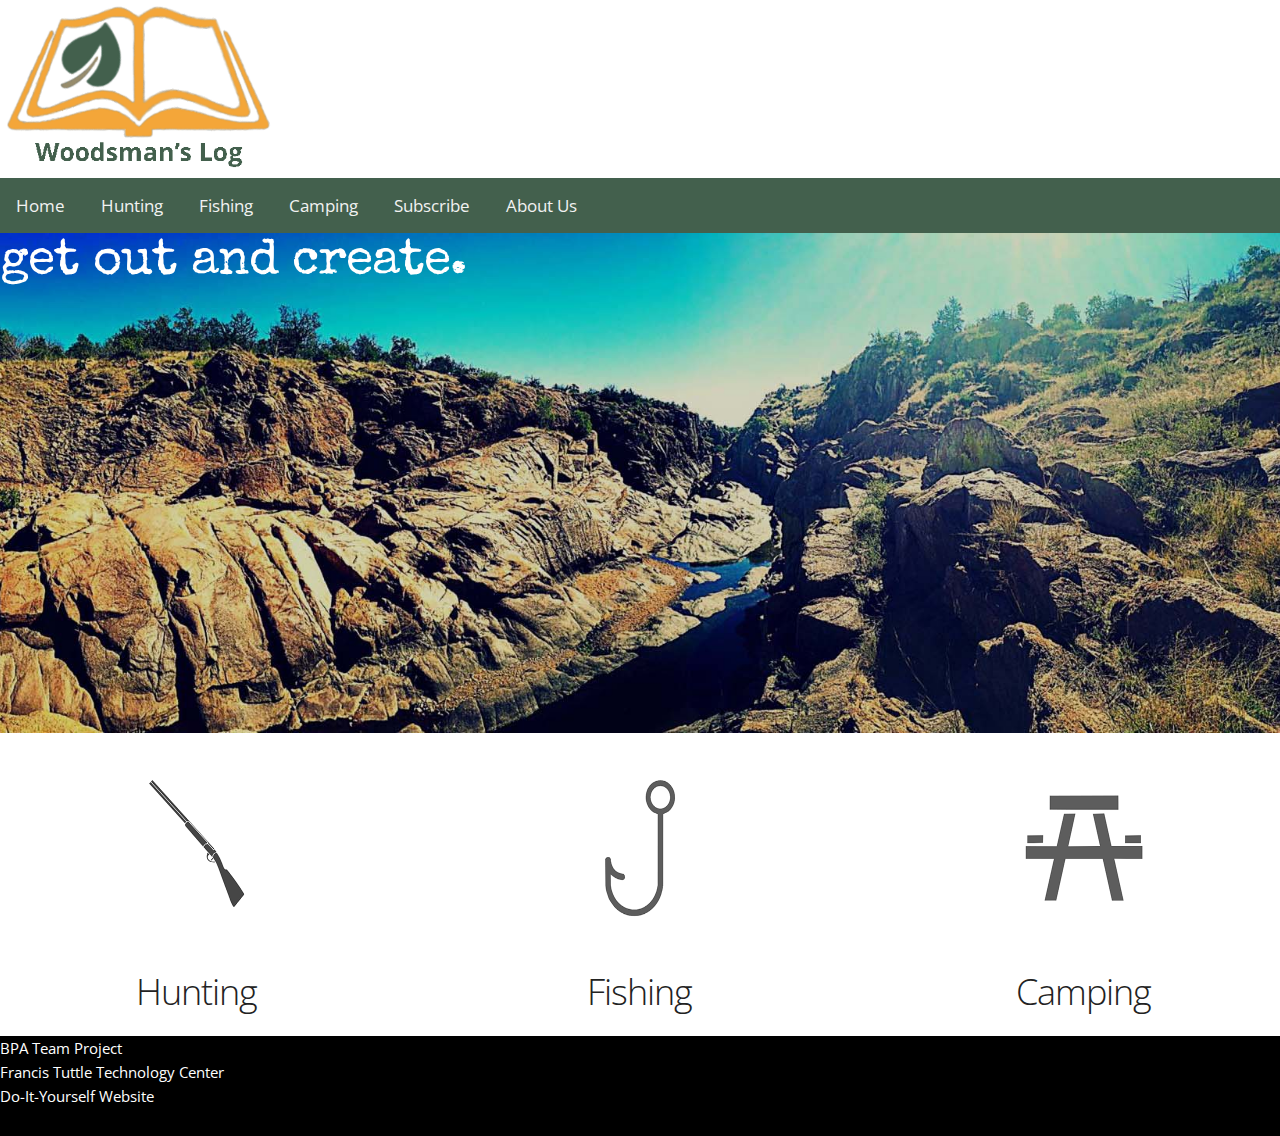
==== BPA/index.html @ f68cfb2c "updated html on all pages" ====
<!DOCTYPE html>
<html lang="en">
<head>

  <!-- Basic Page Needs
  –––––––––––––––––––––––––––––––––––––––––––––––––– -->
  <meta charset="utf-8">
  <title>Woodsman's Log</title>
  <meta name="description" content="">
  <meta name="author" content="">

  <!-- Mobile Specific Metas
  –––––––––––––––––––––––––––––––––––––––––––––––––– -->
  <meta name="viewport" content="width=device-width, initial-scale=1">

  <!-- FONT
  –––––––––––––––––––––––––––––––––––––––––––––––––– -->
  <link href="https://fonts.googleapis.com/css?family=Open+Sans%7cSpecial+Elite" rel="stylesheet">

  <!-- CSS
  –––––––––––––––––––––––––––––––––––––––––––––––––– -->
  <link rel="stylesheet" href="_css/normalize.css">
  <link rel="stylesheet" href="_css/skeleton.css">
  <link rel="stylesheet" href="_css/styles.css">
</head>
<body>

  <!-- Primary Page Layout
  –––––––––––––––––––––––––––––––––––––––––––––––––– -->
  <div class="container fluid">
    <section class="header">
      <div class="row">
        <div class="twelve columns">
    <img src="_images/wl_logo.gif" alt="woodsman's log logo" width="276" height="172">
    </div>
  </div><!--row-->
  <div class="row">
    <div class="twelve columns">
  <nav>
      <ul class="topnav" id="myTopnav">
        <li><a href="index.html">Home</a></li>
        <li><a href="hunting.html">Hunting</a></li>
        <li><a href="fishing.html">Fishing</a></li>
        <li><a href="camping.html">Camping</a></li>
        <li><a href="subscribe.html">Subscribe</a></li>
        <li><a href="aboutus.html">About Us</a></li>
        <li class="icon">
          <a href="javascript:void(0);" onclick="myFunction()">
            <span class="menu-icon"></span>
            <span class="menu-icon"></span>
            <span class="menu-icon"></span>
          </a>
        </li>
    </ul>
    </nav>
    </div>
  </div><!--row-->
  </section><!--header-->
    <div id="banner">
    <div class="row">
      <div class="twelve columns">
<h1>get out and create.</h1>
      </div>
    </div><!--row-->
  </div><!--banner-->
<section id="categories">
  <div class="row">
    <div class="one-third column cat-icon">
      <img src="_images/hunting_icon.gif" alt="hunting icon">
      <h3>Hunting</h3>
  </div>
  <div class="one-third column cat-icon">
    <img src="_images/fishing_icon.gif" alt="fishing icon">
    <h3>Fishing</h3>
</div>
<div class="one-third column cat-icon">
  <img src="_images/camping_icon.gif" alt="camping icon">
  <h3>Camping</h3>
</div>
</div><!--row-->
</section><!--categories-->
</div><!--container-->
<footer>
<span>BPA Team Project</span><br>
<span>Francis Tuttle Technology Center</span><br>
<span>Do-It-Yourself Website</span>
</footer>

<script src="_js/script.js"></script>
<!-- End Document
  –––––––––––––––––––––––––––––––––––––––––––––––––– -->
</body>
</html>
---- BPA/_css/skeleton.css ----
/*
* Skeleton V2.0.4
* Copyright 2014, Dave Gamache
* www.getskeleton.com
* Free to use under the MIT license.
* http://www.opensource.org/licenses/mit-license.php
* 12/29/2014
*/


/* Table of contents
––––––––––––––––––––––––––––––––––––––––––––––––––
- Grid
- Base Styles
- Typography
- Links
- Buttons
- Forms
- Lists
- Code
- Tables
- Spacing
- Utilities
- Clearing
- Media Queries
*/


/* Grid
–––––––––––––––––––––––––––––––––––––––––––––––––– */
.container {
  background: #fff;
  position: relative;
  width: 100%;
  max-width: 960px;
  margin: 0 auto;
  padding: 0 20px;
  box-sizing: border-box; }
.column,
.columns {
  width: 100%;
  float: left;
  box-sizing: border-box; }

/* For devices larger than 400px */
@media (min-width: 400px) {
  .container {
    width: 85%;
    padding: 0; }
}

/* For devices larger than 550px */
@media (min-width: 550px) {
  .container {
    width: 80%; }
  .column,
  .columns {
    margin-left: 4%; }
  .column:first-child,
  .columns:first-child {
    margin-left: 0; }

  .one.column,
  .one.columns                    { width: 4.66666666667%; }
  .two.columns                    { width: 13.3333333333%; }
  .three.columns                  { width: 22%;            }
  .four.columns                   { width: 30.6666666667%; }
  .five.columns                   { width: 39.3333333333%; }
  .six.columns                    { width: 48%;            }
  .seven.columns                  { width: 56.6666666667%; }
  .eight.columns                  { width: 65.3333333333%; }
  .nine.columns                   { width: 74.0%;          }
  .ten.columns                    { width: 82.6666666667%; }
  .eleven.columns                 { width: 91.3333333333%; }
  .twelve.columns                 { width: 100%; margin-left: 0; }

  .one-third.column               { width: 30.6666666667%; }
  .two-thirds.column              { width: 65.3333333333%; }

  .one-half.column                { width: 48%; }

  /* Offsets */
  .offset-by-one.column,
  .offset-by-one.columns          { margin-left: 8.66666666667%; }
  .offset-by-two.column,
  .offset-by-two.columns          { margin-left: 17.3333333333%; }
  .offset-by-three.column,
  .offset-by-three.columns        { margin-left: 26%;            }
  .offset-by-four.column,
  .offset-by-four.columns         { margin-left: 34.6666666667%; }
  .offset-by-five.column,
  .offset-by-five.columns         { margin-left: 43.3333333333%; }
  .offset-by-six.column,
  .offset-by-six.columns          { margin-left: 52%;            }
  .offset-by-seven.column,
  .offset-by-seven.columns        { margin-left: 60.6666666667%; }
  .offset-by-eight.column,
  .offset-by-eight.columns        { margin-left: 69.3333333333%; }
  .offset-by-nine.column,
  .offset-by-nine.columns         { margin-left: 78.0%;          }
  .offset-by-ten.column,
  .offset-by-ten.columns          { margin-left: 86.6666666667%; }
  .offset-by-eleven.column,
  .offset-by-eleven.columns       { margin-left: 95.3333333333%; }

  .offset-by-one-third.column,
  .offset-by-one-third.columns    { margin-left: 34.6666666667%; }
  .offset-by-two-thirds.column,
  .offset-by-two-thirds.columns   { margin-left: 69.3333333333%; }

  .offset-by-one-half.column,
  .offset-by-one-half.columns     { margin-left: 52%; }

}


/* Base Styles
–––––––––––––––––––––––––––––––––––––––––––––––––– */
/* NOTE
html is set to 62.5% so that all the REM measurements throughout Skeleton
are based on 10px sizing. So basically 1.5rem = 15px :) */
html {
  font-size: 62.5%; }
body {
  font-size: 1.5em; /* currently ems cause chrome bug misinterpreting rems on body element */
  line-height: 1.6;
  font-weight: 400;
  font-family: "Raleway", "HelveticaNeue", "Helvetica Neue", Helvetica, Arial, sans-serif;
  color: #222; }


/* Typography
–––––––––––––––––––––––––––––––––––––––––––––––––– */
h1, h2, h3, h4, h5, h6 {
  margin-top: 0;
  margin-bottom: 2rem;
  font-weight: 300; }
h1 { font-size: 4.0rem; line-height: 1.2;  letter-spacing: -.1rem;}
h2 { font-size: 3.6rem; line-height: 1.25; letter-spacing: -.1rem; }
h3 { font-size: 3.0rem; line-height: 1.3;  letter-spacing: -.1rem; }
h4 { font-size: 2.4rem; line-height: 1.35; letter-spacing: -.08rem; }
h5 { font-size: 1.8rem; line-height: 1.5;  letter-spacing: -.05rem; }
h6 { font-size: 1.5rem; line-height: 1.6;  letter-spacing: 0; }

/* Larger than phablet */
@media (min-width: 550px) {
  h1 { font-size: 5.0rem; }
  h2 { font-size: 4.2rem; }
  h3 { font-size: 3.6rem; }
  h4 { font-size: 3.0rem; }
  h5 { font-size: 2.4rem; }
  h6 { font-size: 1.5rem; }
}

p {
  margin-top: 0; }


/* Links
–––––––––––––––––––––––––––––––––––––––––––––––––– */
a {
  color: #1EAEDB; }
a:hover {
  color: #0FA0CE; }


/* Buttons
–––––––––––––––––––––––––––––––––––––––––––––––––– */
.button,
button,
input[type="submit"],
input[type="reset"],
input[type="button"] {
  display: inline-block;
  height: 38px;
  padding: 0 30px;
  color: #555;
  text-align: center;
  font-size: 11px;
  font-weight: 600;
  line-height: 38px;
  letter-spacing: .1rem;
  text-transform: uppercase;
  text-decoration: none;
  white-space: nowrap;
  background-color: transparent;
  border-radius: 4px;
  border: 1px solid #bbb;
  cursor: pointer;
  box-sizing: border-box; }
.button:hover,
button:hover,
input[type="submit"]:hover,
input[type="reset"]:hover,
input[type="button"]:hover,
.button:focus,
button:focus,
input[type="submit"]:focus,
input[type="reset"]:focus,
input[type="button"]:focus {
  color: #333;
  border-color: #888;
  outline: 0; }
.button.button-primary,
button.button-primary,
input[type="submit"].button-primary,
input[type="reset"].button-primary,
input[type="button"].button-primary {
  color: #FFF;
  background-color: #33C3F0;
  border-color: #33C3F0; }
.button.button-primary:hover,
button.button-primary:hover,
input[type="submit"].button-primary:hover,
input[type="reset"].button-primary:hover,
input[type="button"].button-primary:hover,
.button.button-primary:focus,
button.button-primary:focus,
input[type="submit"].button-primary:focus,
input[type="reset"].button-primary:focus,
input[type="button"].button-primary:focus {
  color: #FFF;
  background-color: #1EAEDB;
  border-color: #1EAEDB; }


/* Forms
–––––––––––––––––––––––––––––––––––––––––––––––––– */
input[type="email"],
input[type="number"],
input[type="search"],
input[type="text"],
input[type="tel"],
input[type="url"],
input[type="password"],
textarea,
select {
  height: 38px;
  padding: 6px 10px; /* The 6px vertically centers text on FF, ignored by Webkit */
  background-color: #fff;
  border: 1px solid #D1D1D1;
  border-radius: 4px;
  box-shadow: none;
  box-sizing: border-box; }
/* Removes awkward default styles on some inputs for iOS */
input[type="email"],
input[type="number"],
input[type="search"],
input[type="text"],
input[type="tel"],
input[type="url"],
input[type="password"],
textarea {
  -webkit-appearance: none;
     -moz-appearance: none;
          appearance: none; }
textarea {
  min-height: 65px;
  padding-top: 6px;
  padding-bottom: 6px; }
input[type="email"]:focus,
input[type="number"]:focus,
input[type="search"]:focus,
input[type="text"]:focus,
input[type="tel"]:focus,
input[type="url"]:focus,
input[type="password"]:focus,
textarea:focus,
select:focus {
  border: 1px solid #33C3F0;
  outline: 0; }
label,
legend {
  display: block;
  margin-bottom: .5rem;
  font-weight: 600; }
fieldset {
  padding: 0;
  border-width: 0; }
input[type="checkbox"],
input[type="radio"] {
  display: inline; }
label > .label-body {
  display: inline-block;
  margin-left: .5rem;
  font-weight: normal; }


/* Lists
–––––––––––––––––––––––––––––––––––––––––––––––––– */
ul {
  list-style: circle inside; }
ol {
  list-style: decimal inside; }
ol, ul {
  padding-left: 0;
  margin-top: 0; }
ul ul,
ul ol,
ol ol,
ol ul {
  margin: 1.5rem 0 1.5rem 3rem;
  font-size: 90%; }
li {
  margin-bottom: 1rem; }


/* Code
–––––––––––––––––––––––––––––––––––––––––––––––––– */
code {
  padding: .2rem .5rem;
  margin: 0 .2rem;
  font-size: 90%;
  white-space: nowrap;
  background: #F1F1F1;
  border: 1px solid #E1E1E1;
  border-radius: 4px; }
pre > code {
  display: block;
  padding: 1rem 1.5rem;
  white-space: pre; }


/* Tables
–––––––––––––––––––––––––––––––––––––––––––––––––– */
th,
td {
  padding: 12px 15px;
  text-align: left;
  border-bottom: 1px solid #E1E1E1; }
th:first-child,
td:first-child {
  padding-left: 0; }
th:last-child,
td:last-child {
  padding-right: 0; }


/* Spacing
–––––––––––––––––––––––––––––––––––––––––––––––––– */
button,
.button {
  margin-bottom: 1rem; }
input,
textarea,
select,
fieldset {
  margin-bottom: 1.5rem; }
pre,
blockquote,
dl,
figure,
table,
p,
ul,
ol,
form {
  margin-bottom: 2.5rem; }


/* Utilities
–––––––––––––––––––––––––––––––––––––––––––––––––– */
.u-full-width {
  width: 100%;
  box-sizing: border-box; }
.u-max-full-width {
  max-width: 100%;
  box-sizing: border-box; }
.u-pull-right {
  float: right; }
.u-pull-left {
  float: left; }


/* Misc
–––––––––––––––––––––––––––––––––––––––––––––––––– */
hr {
  margin-top: 3rem;
  margin-bottom: 3.5rem;
  border-width: 0;
  border-top: 1px solid #E1E1E1; }


/* Clearing
–––––––––––––––––––––––––––––––––––––––––––––––––– */

/* Self Clearing Goodness */
.container:after,
.row:after,
.u-cf {
  content: "";
  display: table;
  clear: both; }







/* Media Queries
–––––––––––––––––––––––––––––––––––––––––––––––––– */
/*
Note: The best way to structure the use of media queries is to create the queries
near the relevant code. For example, if you wanted to change the styles for buttons
on small devices, paste the mobile query code up in the buttons section and style it
there.
*/


/* Larger than mobile */
@media (min-width: 400px) {}

/* Larger than phablet (also point when grid becomes active) */
@media (min-width: 550px) {}

/* Larger than tablet */
@media (min-width: 750px) {}

/* Larger than desktop */
@media (min-width: 1000px) {}

/* Larger than Desktop HD */
@media (min-width: 1200px) {}
---- BPA/_css/styles.css ----
/*===================================================
=====================================================
Developer: Casey Clair
Table of Contents
1. Global Styles
2. Nav Styles
3. Link Styles
4. Page Specific Styles
5. Fonts
6. Media Queries (mobile and tablet styles)

Color Palette:
#43604d (dark green nav color)
#eea339 (orange link and hover color)
#
#
#
=====================================================
====================================================*/





/*========================
1. Global Styles
=========================*/

body{
  font-family: 'Open Sans', sans-serif;
}

h1{
  font-family: 'Special Elite', cursive;
}
.container{
  max-width: 1140px;
}
.fluid{
  max-width: 100%;
}
/* For devices larger than 400px */
@media (min-width: 400px) {
  .container {
    width: 100%;
    padding: 0; }
}
.header{
background: #fff;
}
footer{
  background: #000;
  color: #fff;
  height: 100px;
}

/*========================
2. Nav Styles
=========================*/
ul.topnav {
    list-style-type: none;
    margin: 0;
    padding: 0;
    overflow: hidden;
    background-color: #43604d;
}

/* Float the list items side by side */
ul.topnav li {
  display: inline;
}

/* Style the links inside the list items */
ul.topnav li a {
    display: inline-block;
    color: #f2f2f2;
    text-align: center;
    padding: 14px 16px;
    text-decoration: none;
    transition: 0.3s;
    font-size: 17px;
}

/* Change background color of links on hover */
ul.topnav li a:hover {
  background-color: #eea339;
}

/* Hide the list item that contains the link that should open and close the topnav on small screens */
ul.topnav li.icon {
  display: none;
}
.menu-icon{
  background: #fff;
  display: block;
  width: 22px;
  height: 4px;
  margin-top: 4px;
}
@media screen and (max-width:680px) {
  ul.topnav li:not(:first-child) {
    display: none;
  }
  ul.topnav li.icon {
    float: right;
    display: inline-block;
  }
  ul.topnav.responsive {
    position: relative;
  }
  ul.topnav.responsive li.icon {
    position: absolute;
    right: 0;
    top: 0;
  }
  ul.topnav.responsive li {
    display: inline;
  }
  ul.topnav.responsive li a {
    display: block;
    text-align: left;
  }
}

/*========================
3. Link Styles
=========================*/

/*========================
4. Page specific styles
=========================*/

#banner{
background: url(../_images/home_banner.jpg) no-repeat;
background-size: cover;
background-position: center;
height: 500px;
}
#banner h1{
color: #fff;
}
.cat-icon img{
	width:200px;
	height:200px;
	display:block;
	border-radius:100px;
	margin: 1.2em auto;
}
#categories{
  background: url(../_images/woodgrain.jpg) no-repeat;
  background-size: cover;
}
#categories h3{
  text-align: center;
}

/*========================
5. Fonts
=========================*/

/*========================
6. Media Queries
=========================*/

/*mobile styles*/

@media only screen and (max-width:480px) {





@media only screen and (min-width: 481px) and (max-width: 861px) {




/*tablet styles*/

@media only screen and (min-width:861px) {
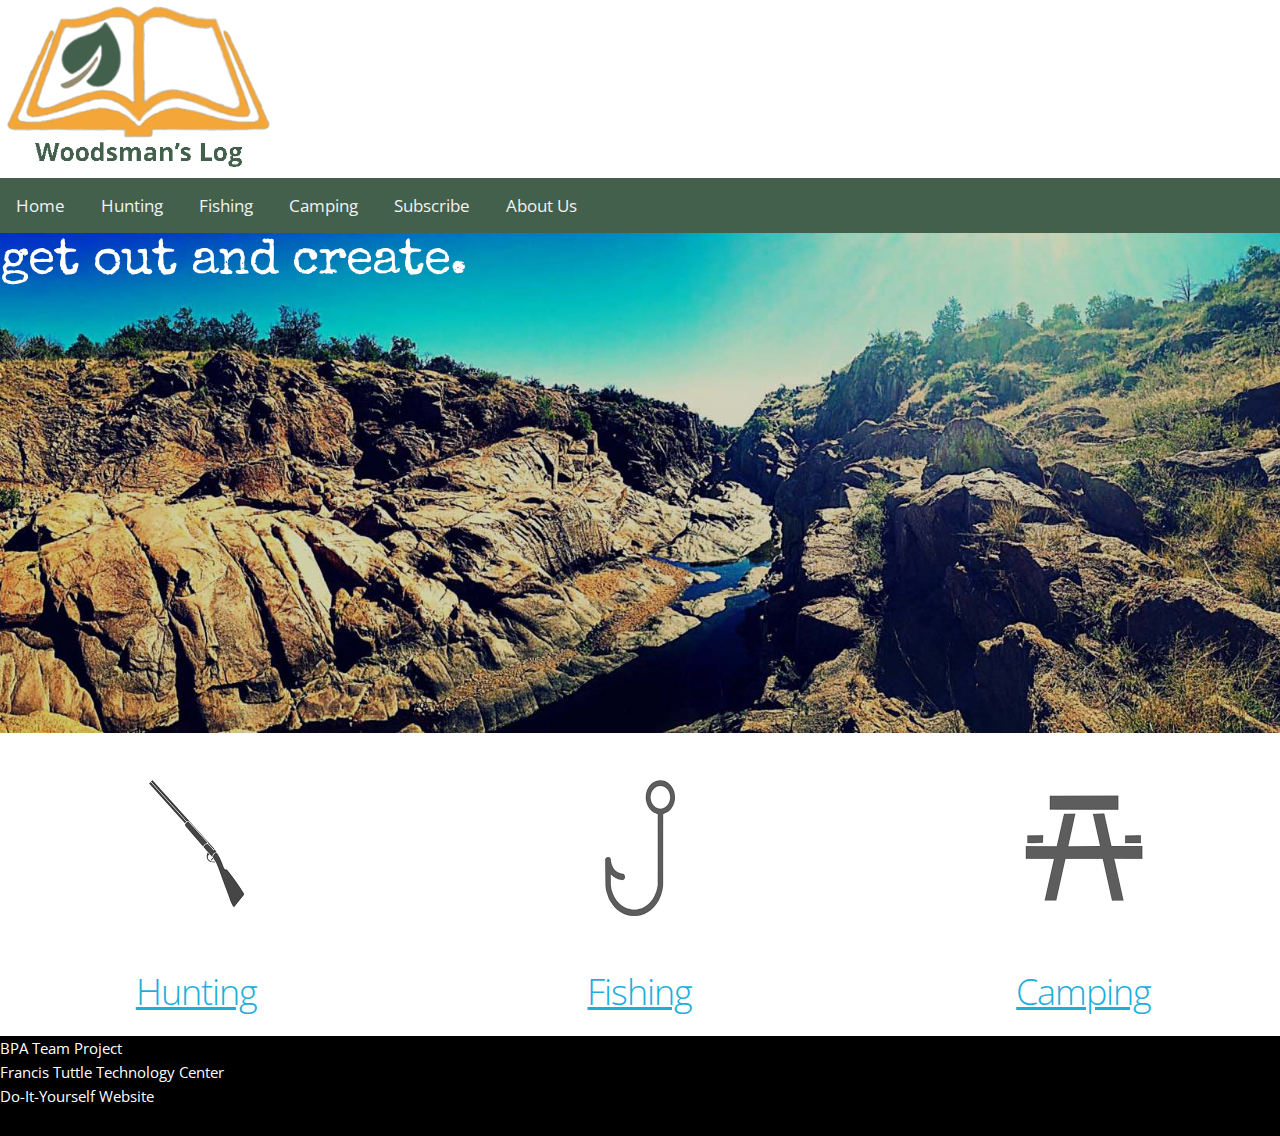
==== commit 74709f5b: "linked HTML pages" ====
--- a/BPA/index.html
+++ b/BPA/index.html
@@ -67,15 +67,15 @@
   <div class="row">
     <div class="one-third column cat-icon">
       <img src="_images/hunting_icon.gif" alt="hunting icon">
-      <h3>Hunting</h3>
+      <h3><a href="http://inetstudent1.francistuttle.com/jp0184496/woodmanslog/hunting.html">Hunting</a></h3>
   </div>
   <div class="one-third column cat-icon">
     <img src="_images/fishing_icon.gif" alt="fishing icon">
-    <h3>Fishing</h3>
+    <h3><a href="http://inetstudent1.francistuttle.com/jp0184496/woodmanslog/fishing.html">Fishing</a></h3>
 </div>
 <div class="one-third column cat-icon">
   <img src="_images/camping_icon.gif" alt="camping icon">
-  <h3>Camping</h3>
+  <h3><a href="http://inetstudent1.francistuttle.com/jp0184496/woodmanslog/camping.html">Camping</a></h3>
 </div>
 </div><!--row-->
 </section><!--categories-->
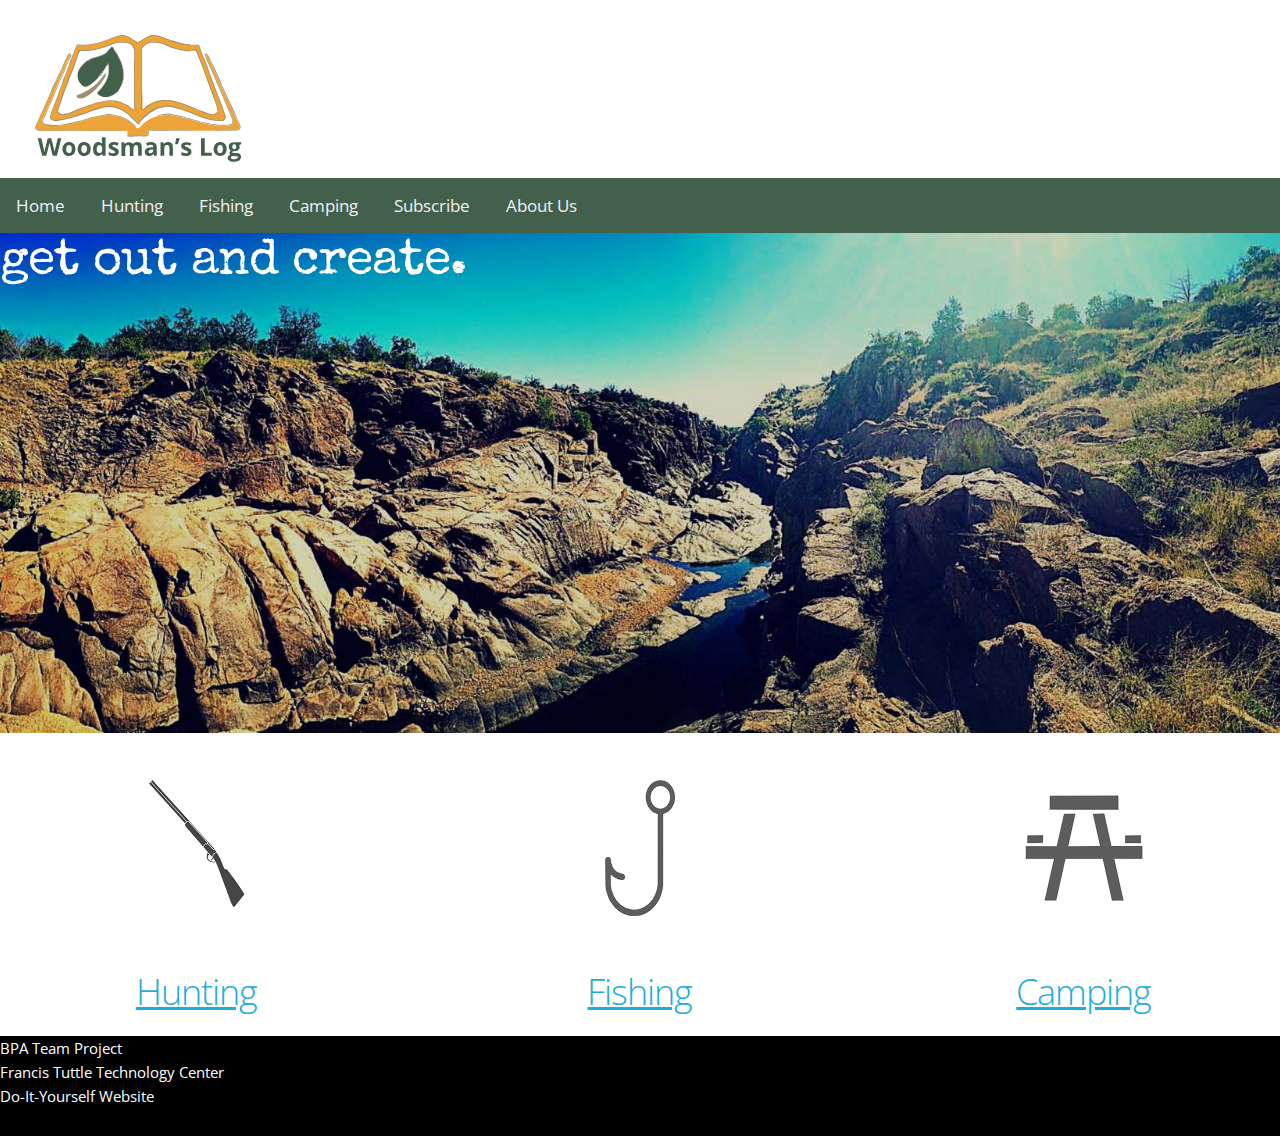
==== commit bb66d8ca: "changes made to nav" ====
--- a/BPA/index.html
+++ b/BPA/index.html
@@ -31,7 +31,7 @@
     <section class="header">
       <div class="row">
         <div class="twelve columns">
-    <img src="_images/wl_logo.gif" alt="woodsman's log logo" width="276" height="172">
+    <img src="_images/wl_logo.svg" alt="woodsman's log logo" width="276" height="172">
     </div>
   </div><!--row-->
   <div class="row">
--- a/BPA/_css/styles.css
+++ b/BPA/_css/styles.css
@@ -11,8 +11,8 @@
 6. Media Queries (mobile and tablet styles)
 
 Color Palette:
-#43604d (dark green nav color)
-#eea339 (orange link and hover color)
+#43604d (dark green, nav color)
+#eea339 (orange, link and hover color)
 #
 #
 #
@@ -58,6 +58,7 @@
 /*========================
 2. Nav Styles
 =========================*/
+
 ul.topnav {
     list-style-type: none;
     margin: 0;
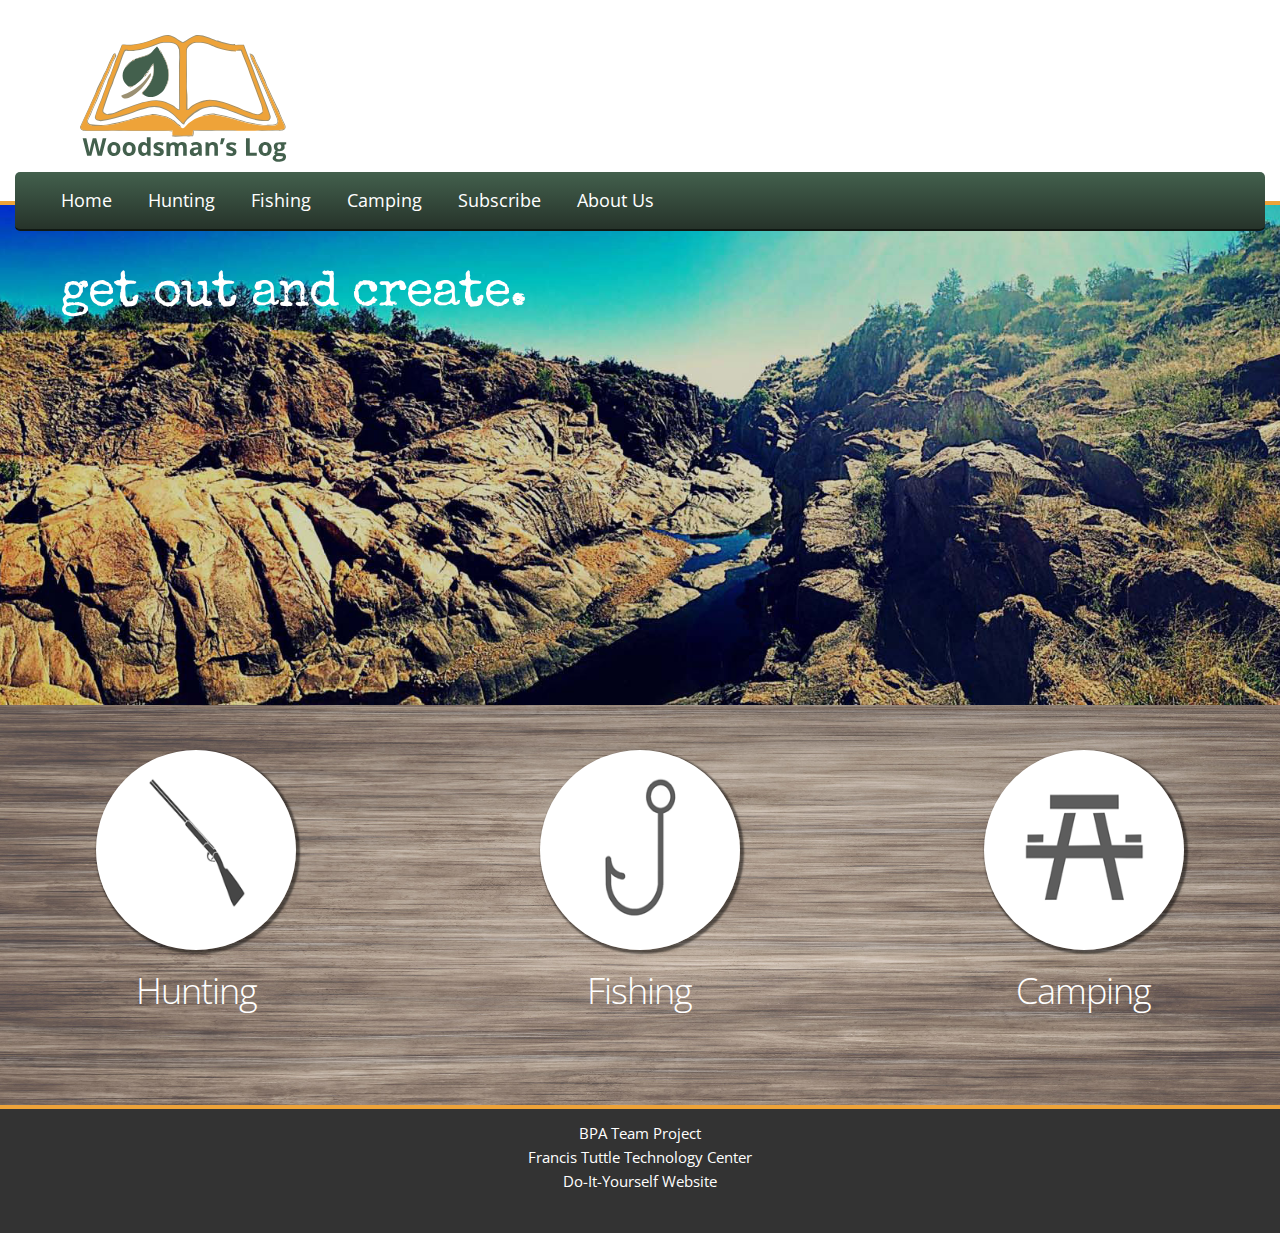
==== commit e85c54aa: "navigation" ====
--- a/BPA/index.html
+++ b/BPA/index.html
@@ -19,19 +19,18 @@
 
   <!-- CSS
   –––––––––––––––––––––––––––––––––––––––––––––––––– -->
-  <link rel="stylesheet" href="_css/normalize.css">
-  <link rel="stylesheet" href="_css/skeleton.css">
   <link rel="stylesheet" href="_css/styles.css">
 </head>
 <body>
 
   <!-- Primary Page Layout
   –––––––––––––––––––––––––––––––––––––––––––––––––– -->
+  <header><!--(quinn)-->
   <div class="container fluid">
     <section class="header">
       <div class="row">
         <div class="twelve columns">
-    <img src="_images/wl_logo.svg" alt="woodsman's log logo" width="276" height="172">
+         <img class="logo" src="_images/wl_logo.svg" alt="woodsman's log logo" width="276" height="172">
     </div>
   </div><!--row-->
   <div class="row">
@@ -45,7 +44,7 @@
         <li><a href="subscribe.html">Subscribe</a></li>
         <li><a href="aboutus.html">About Us</a></li>
         <li class="icon">
-          <a href="javascript:void(0);" onclick="myFunction()">
+          <a href="#" onclick="myFunction()">
             <span class="menu-icon"></span>
             <span class="menu-icon"></span>
             <span class="menu-icon"></span>
@@ -56,6 +55,10 @@
     </div>
   </div><!--row-->
   </section><!--header-->
+  </div> <!--container(quinn)-->
+  </header> <!--(quinn)-->
+  <main> <!--(quinn)-->
+  <div class="container fluid">
     <div id="banner">
     <div class="row">
       <div class="twelve columns">
@@ -66,20 +69,27 @@
 <section id="categories">
   <div class="row">
     <div class="one-third column cat-icon">
+      <a href="hunting.html" class="shift">
       <img src="_images/hunting_icon.gif" alt="hunting icon">
-      <h3><a href="http://inetstudent1.francistuttle.com/jp0184496/woodmanslog/hunting.html">Hunting</a></h3>
+      </a>
+      <h3><a href="hunting.html">Hunting</a></h3>
   </div>
   <div class="one-third column cat-icon">
+    <a href="fishing.html" class="shift">
     <img src="_images/fishing_icon.gif" alt="fishing icon">
-    <h3><a href="http://inetstudent1.francistuttle.com/jp0184496/woodmanslog/fishing.html">Fishing</a></h3>
+    </a>
+    <h3><a href="fishing.html">Fishing</a></h3>
 </div>
 <div class="one-third column cat-icon">
+  <a href="camping.html" class="shift">
   <img src="_images/camping_icon.gif" alt="camping icon">
-  <h3><a href="http://inetstudent1.francistuttle.com/jp0184496/woodmanslog/camping.html">Camping</a></h3>
+  </a>
+  <h3><a href="camping.html">Camping</a></h3>
 </div>
 </div><!--row-->
 </section><!--categories-->
 </div><!--container-->
+</main>
 <footer>
 <span>BPA Team Project</span><br>
 <span>Francis Tuttle Technology Center</span><br>
--- a/BPA/_css/styles.css
+++ b/BPA/_css/styles.css
@@ -7,34 +7,49 @@
 2. Nav Styles
 3. Link Styles
 4. Page Specific Styles
-5. Fonts
-6. Media Queries (mobile and tablet styles)
+5. Form Styles
 
 Color Palette:
 #43604d (dark green, nav color)
+#26332a (darker green in nav gradient)
 #eea339 (orange, link and hover color)
-#
-#
-#
+#333 (dark grey, footer color)
+#fec (tan, background color)
+
 =====================================================
 ====================================================*/
 
-
-
-
+/* Reset */
+
+@import url("normalize.css");
+@import url("skeleton.css");
 
 /*========================
 1. Global Styles
 =========================*/
 
 body{
+  background: #fec;
+  background: url(../_images/concrete_seamless.gif);
   font-family: 'Open Sans', sans-serif;
-}
-
+  display: flex;
+  flex-flow: column;
+  min-height: 100vh;
+}
+main {
+  flex: 1;
+}
 h1{
   font-family: 'Special Elite', cursive;
 }
+.page-header{
+  border-bottom: 2px solid #333;
+  margin-top: 1.4em;
+  text-align: center;
+}
 .container{
+  background: #fec;
+  background: url(../_images/concrete_seamless.gif);
   max-width: 1140px;
 }
 .fluid{
@@ -46,25 +61,74 @@
     width: 100%;
     padding: 0; }
 }
+
+/* mobile container */
+@media only screen and (max-width:480px) {
+  .container {
+    width: 100%;
+    padding: 0; }
+}
 .header{
-background: #fff;
+  background: #fff;
+  border-bottom: 4px solid #eea339;
+}
+.logo{
+  display: block;
+  margin-left: 3em;
+}
+.responsive-img{
+  display: block;
+  max-width: 100%;
+  height: auto;
+}
+.img-thumbnail {
+  background-color: #ffffff;
+  border: 1px solid #dddddd;
+  border-radius: 4px;
+  padding: 4px;
+}
+.responsive-steps{
+  display: block;
+  max-width: 100%;
+  height: auto;
+}
+@media only screen and (max-width:480px) {
+  .responsive-steps{
+    max-width: 90%;
+  }
 }
 footer{
-  background: #000;
+  background: #333;
+  border-top: 4px solid #eea339;
   color: #fff;
   height: 100px;
+  padding: .8em 0 .8em 0;
+  position: relative;
+  text-align: center;
+  width: 100%;
+}
+ul.materials{
+  list-style-type: none;
+}
+input.mats{
+  margin-right: 5px;
+}
+.mats:checked+span{
+  text-decoration: line-through;
 }
 
 /*========================
 2. Nav Styles
 =========================*/
-
 ul.topnav {
+    border-bottom: 2px outset rgba(0,0,0,0.75);
+    border-radius: 5px;
     list-style-type: none;
-    margin: 0;
-    padding: 0;
-    overflow: hidden;
-    background-color: #43604d;
+    margin: 0 1em -2em 1em;
+    position: relative;
+    padding-left: 2em;
+    background: linear-gradient(#43604d 0%, #26332a 100%);
+    z-index: 999;
 }
 
 /* Float the list items side by side */
@@ -75,17 +139,17 @@
 /* Style the links inside the list items */
 ul.topnav li a {
     display: inline-block;
-    color: #f2f2f2;
+    color: #fff;
     text-align: center;
     padding: 14px 16px;
     text-decoration: none;
     transition: 0.3s;
-    font-size: 17px;
+    font-size: 1.2em;
 }
 
 /* Change background color of links on hover */
 ul.topnav li a:hover {
-  background-color: #eea339;
+  background: linear-gradient(#eea339 0%, #c47d19 100%);
 }
 
 /* Hide the list item that contains the link that should open and close the topnav on small screens */
@@ -100,6 +164,9 @@
   margin-top: 4px;
 }
 @media screen and (max-width:680px) {
+  ul.topnav{
+    margin: 0;
+  }
   ul.topnav li:not(:first-child) {
     display: none;
   }
@@ -127,6 +194,56 @@
 /*========================
 3. Link Styles
 =========================*/
+a{
+  text-decoration: none;
+}
+#categories a{
+  color: #fff;
+}
+#categories a:hover{
+  color: #eea339;
+  text-decoration: none;
+}
+.shift{
+  position: relative;
+  top: 0;
+  transition: all .65s ease;
+}
+.shift:hover{
+  position: relative;
+  top: -10px;
+}
+.project-wrapper{
+  background: #fff;
+  border-radius: 5px;
+  box-shadow: 0 0 6px 0;
+  color: #000;
+  display: block;
+  padding: 1.4em;
+  margin: 2em;
+}
+.project-wrapper h2{
+  font-size: 2em;
+  text-align: center;
+}
+.project-wrapper p{
+  text-align: center;
+}
+@media only screen and (max-width:480px){
+  .project-wrapper h2{
+    font-size: 1.4em;
+  }
+}
+@media only screen and (min-width: 481px) and (max-width: 861px) {
+  .project-wrapper h2{
+    font-size: 1.6em;
+}
+}
+.project-wrapper:hover{
+  background: #ededed;
+  color: #eea339;
+  text-decoration: none;
+}
 
 /*========================
 4. Page specific styles
@@ -140,43 +257,74 @@
 }
 #banner h1{
 color: #fff;
+margin: 1.2em 0 0 1.2em;
 }
 .cat-icon img{
-	width:200px;
+	border-radius:100px;
+  box-shadow: 2px 2px 2px 2px rgba(0,0,0,.5);
+  display:block;
 	height:200px;
-	display:block;
-	border-radius:100px;
 	margin: 1.2em auto;
+  width:200px;
+}
+@media only screen and (min-width: 481px) and (max-width: 605px) {
+  .one-third.column{
+    margin: 0 auto;
+    width: 92%;
+  }
 }
 #categories{
-  background: url(../_images/woodgrain.jpg) no-repeat;
+  background: url(../_images/woodgrain_desktop.jpg) no-repeat;
   background-size: cover;
 }
+@media only screen and (max-width:750px){
+  #categories{
+    background: url(../_images/woodgrain_mobile.jpg) no-repeat;
+    background-size: cover;
+  }
+}
+@media only screen and (min-width:607px) and (max-width: 2400px){
+  #categories{
+      height: 400px;
+    }
+    .cat-icon{
+        margin-top: 1.8em;
+        }
+}
+@media only screen and (min-width: 2401px) and (max-width: 2600px){
+  #categories{
+      height: 510px;
+    }
+    .cat-icon{
+        margin-top: 5em;
+}
+}
 #categories h3{
   text-align: center;
 }
 
 /*========================
-5. Fonts
-=========================*/
-
-/*========================
-6. Media Queries
-=========================*/
-
-/*mobile styles*/
-
-@media only screen and (max-width:480px) {
-
-
-
-
-
-@media only screen and (min-width: 481px) and (max-width: 861px) {
-
-
-
-
-/*tablet styles*/
-
-@media only screen and (min-width:861px) {
+5. Form styles
+=========================*/
+
+.form-wrapper{
+background: #fff;
+border-radius: 5px;
+box-shadow: 0 0 6px 0;
+color: #000;
+display: block;
+padding: 1.4em;
+margin: 2em;
+}
+input[type="email"]:focus,input[type="text"]:focus,textarea:focus,select:focus {
+  border: 1px solid #43604D;
+}
+input[type="submit"]{
+  background: #43604d;
+  border: none;
+  color: #fff;
+}
+input[type="submit"]:hover{
+  background: #eea339;
+  color: #fff;
+}
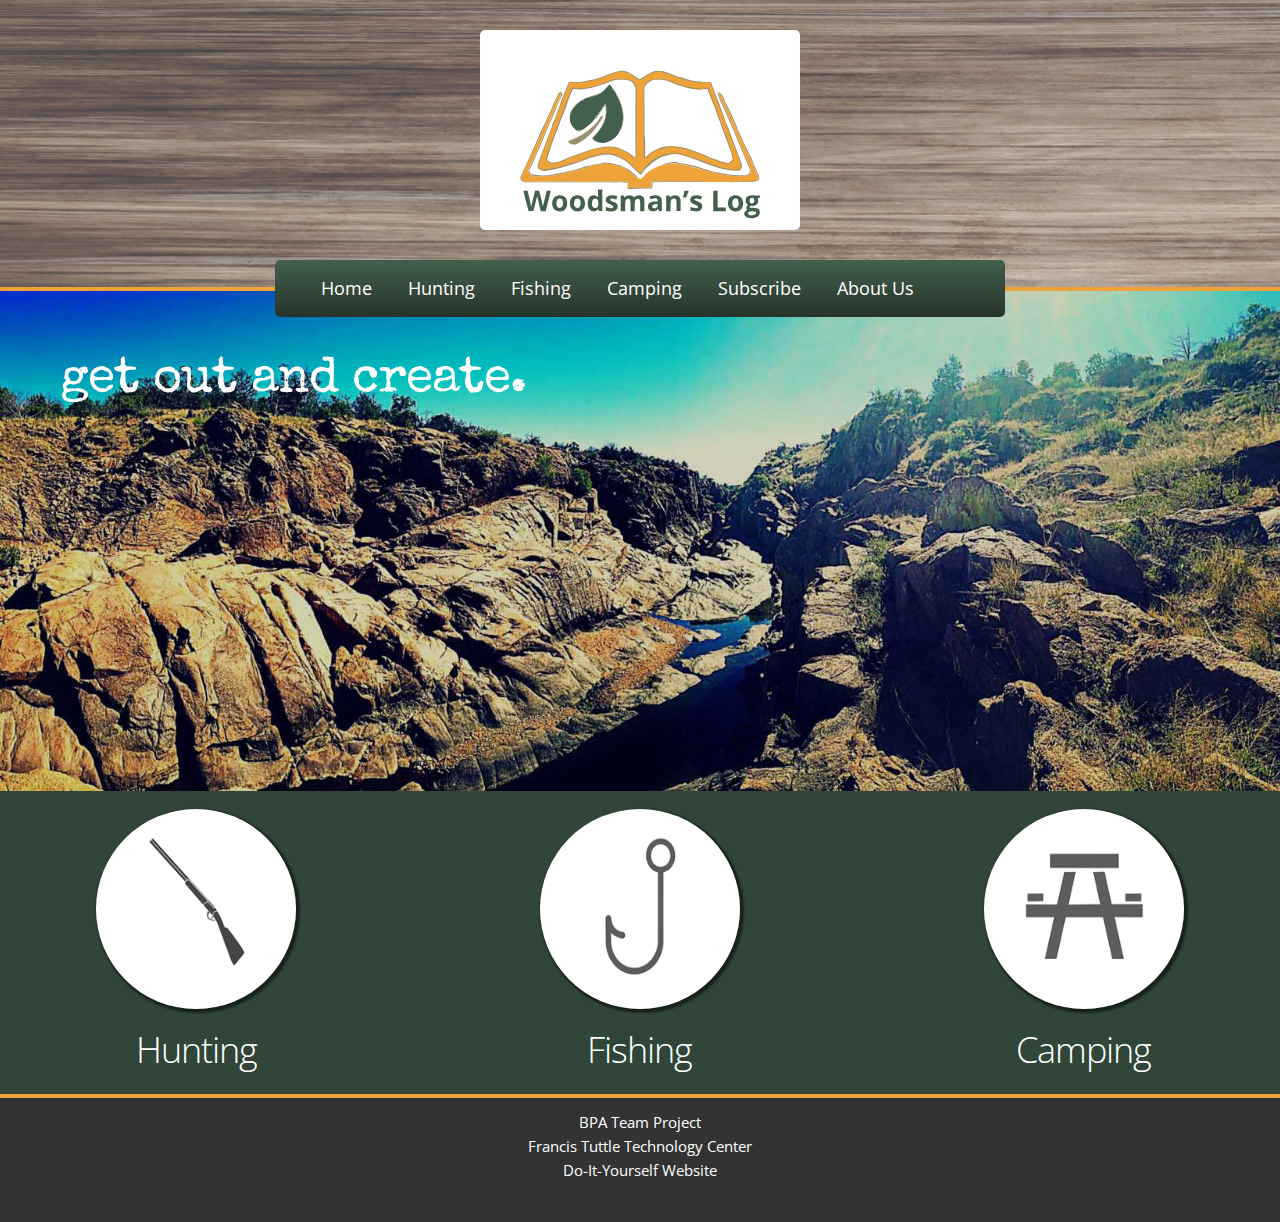
==== commit 24642fcd: "home page styling" ====
--- a/BPA/index.html
+++ b/BPA/index.html
@@ -30,7 +30,7 @@
     <section class="header">
       <div class="row">
         <div class="twelve columns">
-         <img class="logo" src="_images/wl_logo.svg" alt="woodsman's log logo" width="276" height="172">
+         <img class="logo" src="_images/wl_logo.svg" alt="woodsman's log logo" width="320" height="200">
     </div>
   </div><!--row-->
   <div class="row">
@@ -68,24 +68,18 @@
   </div><!--banner-->
 <section id="categories">
   <div class="row">
-    <div class="one-third column cat-icon">
-      <a href="hunting.html" class="shift">
-      <img src="_images/hunting_icon.gif" alt="hunting icon">
-      </a>
-      <h3><a href="hunting.html">Hunting</a></h3>
-  </div>
-  <div class="one-third column cat-icon">
-    <a href="fishing.html" class="shift">
-    <img src="_images/fishing_icon.gif" alt="fishing icon">
-    </a>
-    <h3><a href="fishing.html">Fishing</a></h3>
-</div>
-<div class="one-third column cat-icon">
-  <a href="camping.html" class="shift">
-  <img src="_images/camping_icon.gif" alt="camping icon">
+    <a href="hunting.html"class="one-third column cat-icon">
+      <img class="circle-img" src="_images/hunting_icon.gif" alt="hunting icon">
+      <h3>Hunting</h3>
   </a>
-  <h3><a href="camping.html">Camping</a></h3>
-</div>
+  <a href="fishing.html" class="one-third column cat-icon">
+    <img class="circle-img" src="_images/fishing_icon.gif" alt="fishing icon">
+    <h3>Fishing</h3>
+</a>
+<a href="camping.html" class="one-third column cat-icon">
+  <img class="circle-img" src="_images/camping_icon.gif" alt="camping icon">
+  <h3>Camping</h3>
+</a>
 </div><!--row-->
 </section><!--categories-->
 </div><!--container-->
--- a/BPA/_css/styles.css
+++ b/BPA/_css/styles.css
@@ -32,9 +32,6 @@
   background: #fec;
   background: url(../_images/concrete_seamless.gif);
   font-family: 'Open Sans', sans-serif;
-  display: flex;
-  flex-flow: column;
-  min-height: 100vh;
 }
 main {
   flex: 1;
@@ -69,12 +66,14 @@
     padding: 0; }
 }
 .header{
+  background: url(../_images/woodgrain_desktop.jpg) no-repeat;
+  border-bottom: 4px solid #eea339;
+}
+.logo{
   background: #fff;
-  border-bottom: 4px solid #eea339;
-}
-.logo{
-  display: block;
-  margin-left: 3em;
+  border-radius: 5px;
+  display: block;
+  margin: 2em auto 2em auto;
 }
 .responsive-img{
   display: block;
@@ -103,7 +102,6 @@
   color: #fff;
   height: 100px;
   padding: .8em 0 .8em 0;
-  position: relative;
   text-align: center;
   width: 100%;
 }
@@ -121,13 +119,13 @@
 2. Nav Styles
 =========================*/
 ul.topnav {
-    border-bottom: 2px outset rgba(0,0,0,0.75);
     border-radius: 5px;
     list-style-type: none;
-    margin: 0 1em -2em 1em;
+    margin: 0 auto -2em auto;
     position: relative;
     padding-left: 2em;
     background: linear-gradient(#43604d 0%, #26332a 100%);
+    width: 700px;
     z-index: 999;
 }
 
@@ -143,7 +141,6 @@
     text-align: center;
     padding: 14px 16px;
     text-decoration: none;
-    transition: 0.3s;
     font-size: 1.2em;
 }
 
@@ -166,6 +163,8 @@
 @media screen and (max-width:680px) {
   ul.topnav{
     margin: 0;
+    padding: 0;
+    width: 100%;
   }
   ul.topnav li:not(:first-child) {
     display: none;
@@ -195,23 +194,21 @@
 3. Link Styles
 =========================*/
 a{
+  color: #fff;
   text-decoration: none;
 }
-#categories a{
-  color: #fff;
-}
-#categories a:hover{
-  color: #eea339;
-  text-decoration: none;
-}
-.shift{
-  position: relative;
-  top: 0;
-  transition: all .65s ease;
-}
-.shift:hover{
-  position: relative;
-  top: -10px;
+a:hover{
+  color: #000;
+}
+.cat-icon{
+  display: block;
+}
+.cat-icon:hover{
+background: #eea339;
+border-radius: 5px;
+box-shadow: 0 0 6px 0 #000;
+color: #000;
+transition: .5s;
 }
 .project-wrapper{
   background: #fff;
@@ -243,6 +240,7 @@
   background: #ededed;
   color: #eea339;
   text-decoration: none;
+  transition: .5s;
 }
 
 /*========================
@@ -259,7 +257,7 @@
 color: #fff;
 margin: 1.2em 0 0 1.2em;
 }
-.cat-icon img{
+.circle-img{
 	border-radius:100px;
   box-shadow: 2px 2px 2px 2px rgba(0,0,0,.5);
   display:block;
@@ -273,15 +271,18 @@
     width: 92%;
   }
 }
+.preview{
+  padding-bottom: 210px;
+}
+.contact-form{
+  padding-bottom: 90px;
+}
 #categories{
-  background: url(../_images/woodgrain_desktop.jpg) no-repeat;
-  background-size: cover;
-}
-@media only screen and (max-width:750px){
-  #categories{
-    background: url(../_images/woodgrain_mobile.jpg) no-repeat;
-    background-size: cover;
-  }
+  /*background: url(../_images/woodgrain_desktop.jpg) no-repeat;
+  background-size: cover;*/
+  background: #314538;
+  color: #fff;
+}
 }
 @media only screen and (min-width:607px) and (max-width: 2400px){
   #categories{
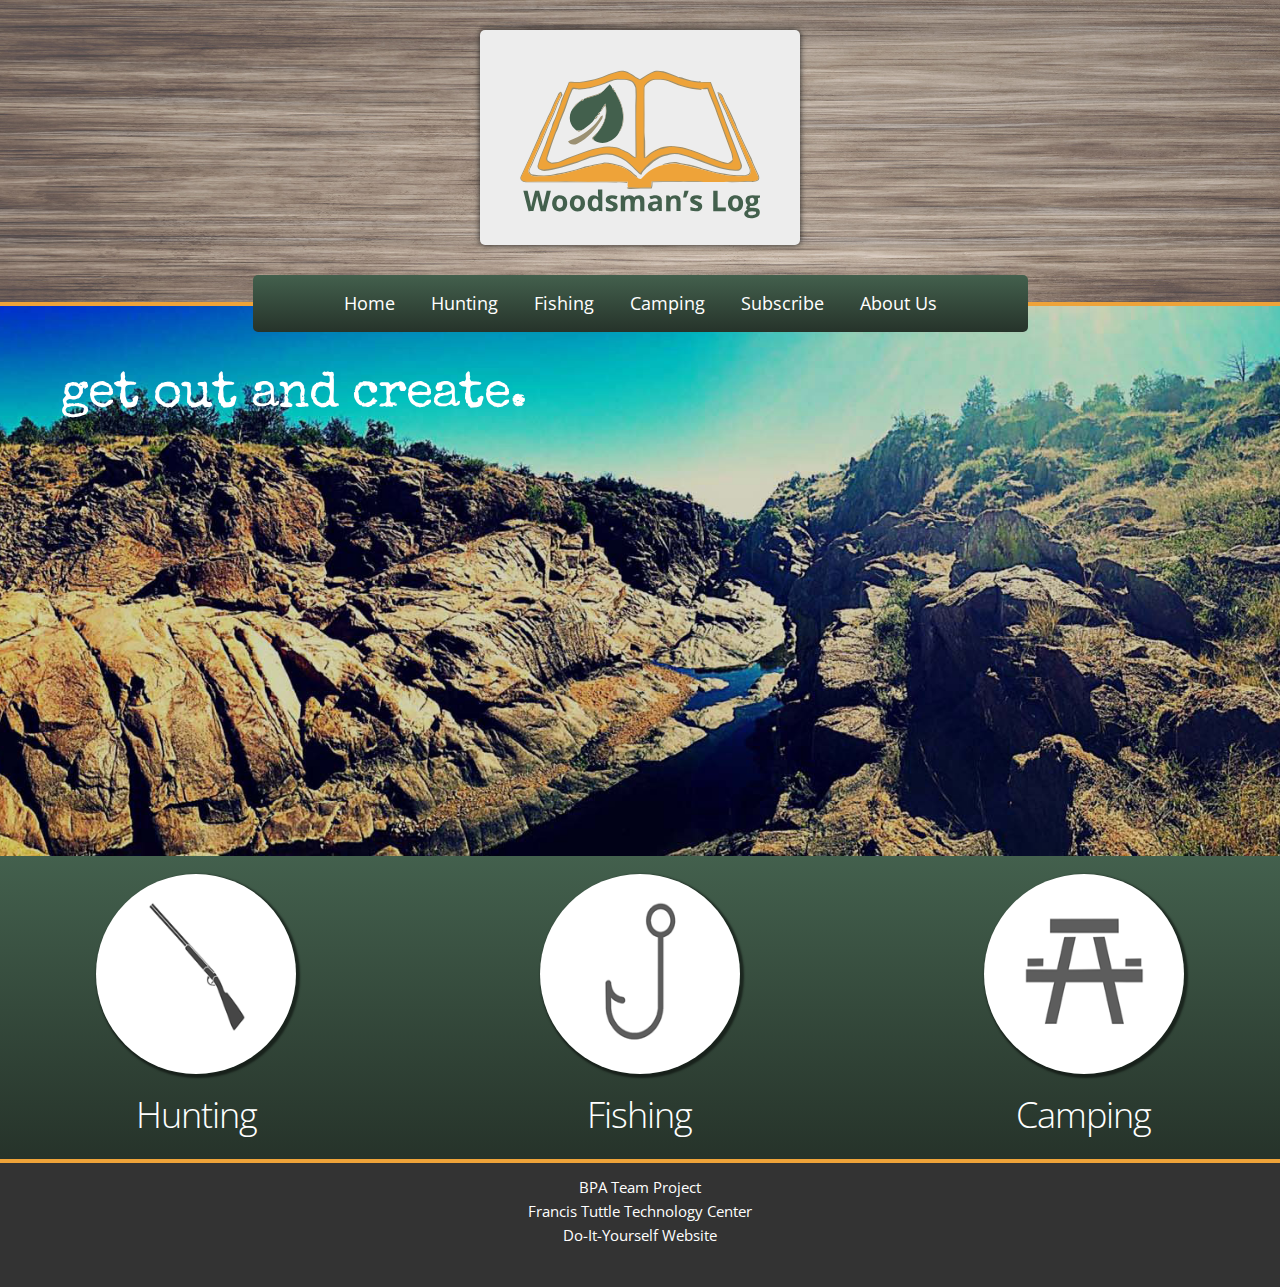
==== commit de46ded8: "Merge pull request #3 from cclair12/navigation" ====
--- a/BPA/index.html
+++ b/BPA/index.html
@@ -68,7 +68,7 @@
   </div><!--banner-->
 <section id="categories">
   <div class="row">
-    <a href="hunting.html"class="one-third column cat-icon">
+    <a href="hunting.html" class="one-third column cat-icon">
       <img class="circle-img" src="_images/hunting_icon.gif" alt="hunting icon">
       <h3>Hunting</h3>
   </a>
--- a/BPA/_css/styles.css
+++ b/BPA/_css/styles.css
@@ -44,6 +44,21 @@
   margin-top: 1.4em;
   text-align: center;
 }
+.materials h2{
+  color: #43604d;
+  font-size: 1.6em;
+  font-weight: bold;
+}
+.eight.columns h2{
+  color: #43604d;
+  font-size: 1.6em;
+  font-weight: bold;
+  margin-top: 2em;
+}
+span.steps{
+  color: #eea339;
+  font-size: 1.4em;
+}
 .container{
   background: #fec;
   background: url(../_images/concrete_seamless.gif);
@@ -67,13 +82,16 @@
 }
 .header{
   background: url(../_images/woodgrain_desktop.jpg) no-repeat;
+  background-size: cover;
   border-bottom: 4px solid #eea339;
 }
 .logo{
-  background: #fff;
+  background: #ededed;
   border-radius: 5px;
+  box-shadow: 0 0 6px 0;
   display: block;
   margin: 2em auto 2em auto;
+  padding-bottom: 1em;
 }
 .responsive-img{
   display: block;
@@ -90,6 +108,7 @@
   display: block;
   max-width: 100%;
   height: auto;
+  margin-bottom: 2em;
 }
 @media only screen and (max-width:480px) {
   .responsive-steps{
@@ -123,7 +142,7 @@
     list-style-type: none;
     margin: 0 auto -2em auto;
     position: relative;
-    padding-left: 2em;
+    padding-left: 75px;
     background: linear-gradient(#43604d 0%, #26332a 100%);
     width: 700px;
     z-index: 999;
@@ -187,7 +206,7 @@
   ul.topnav.responsive li a {
     display: block;
     text-align: left;
-  }
+}
 }
 
 /*========================
@@ -202,9 +221,10 @@
 }
 .cat-icon{
   display: block;
+  border-radius: 5px;
 }
 .cat-icon:hover{
-background: #eea339;
+background: linear-gradient(#eea339 0%, #c47d19 100%);
 border-radius: 5px;
 box-shadow: 0 0 6px 0 #000;
 color: #000;
@@ -251,7 +271,7 @@
 background: url(../_images/home_banner.jpg) no-repeat;
 background-size: cover;
 background-position: center;
-height: 500px;
+height: 550px;
 }
 #banner h1{
 color: #fff;
@@ -278,27 +298,14 @@
   padding-bottom: 90px;
 }
 #categories{
-  /*background: url(../_images/woodgrain_desktop.jpg) no-repeat;
-  background-size: cover;*/
-  background: #314538;
-  color: #fff;
-}
-}
-@media only screen and (min-width:607px) and (max-width: 2400px){
-  #categories{
-      height: 400px;
+  /*background: #314538;*/
+  background: linear-gradient(#43604d 0%, #26332a 100%);
+  color: #fff;
+}
+@media only screen and (min-width: 2401px) and (max-width: 2600px){
+  #banner{
+      height: 650px;
     }
-    .cat-icon{
-        margin-top: 1.8em;
-        }
-}
-@media only screen and (min-width: 2401px) and (max-width: 2600px){
-  #categories{
-      height: 510px;
-    }
-    .cat-icon{
-        margin-top: 5em;
-}
 }
 #categories h3{
   text-align: center;
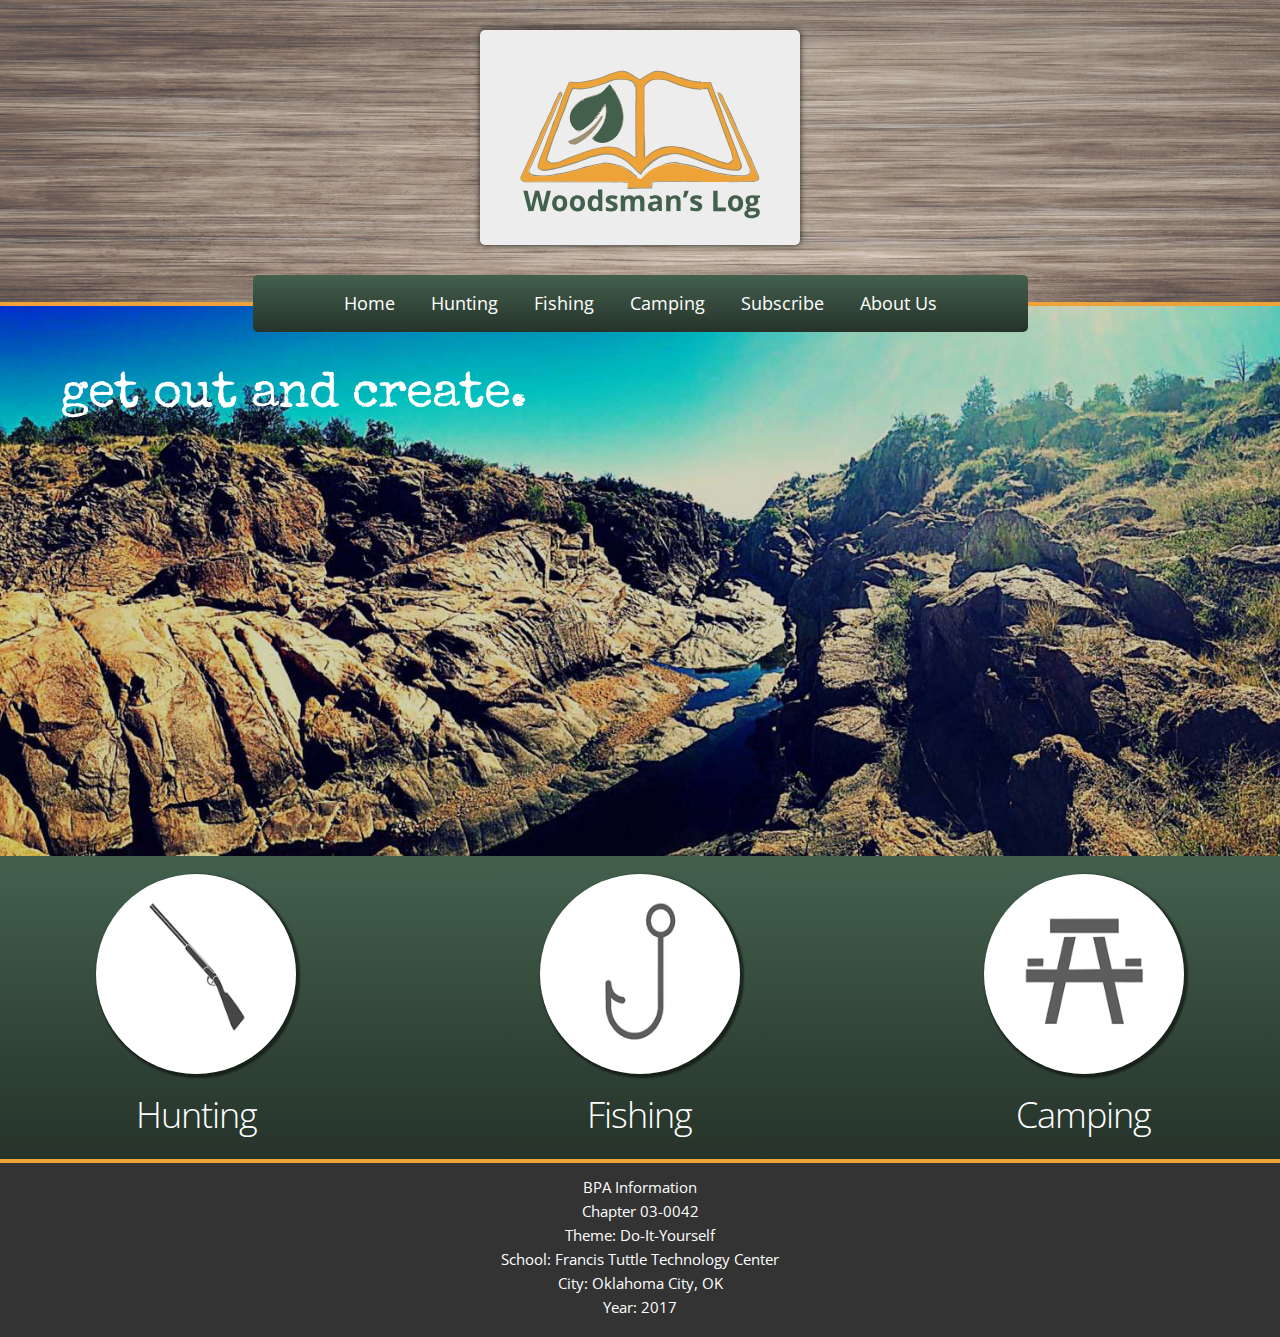
==== commit 6e42ad08: "fixed typos" ====
--- a/BPA/index.html
+++ b/BPA/index.html
@@ -85,11 +85,13 @@
 </div><!--container-->
 </main>
 <footer>
-<span>BPA Team Project</span><br>
-<span>Francis Tuttle Technology Center</span><br>
-<span>Do-It-Yourself Website</span>
+<span>BPA Information</span><br>
+<span>Chapter 03-0042</span><br>
+<span>Theme: Do-It-Yourself</span><br>
+<span>School: Francis Tuttle Technology Center</span><br>
+<span>City: Oklahoma City, OK</span><br>
+<span>Year: 2017</span>
 </footer>
-
 <script src="_js/script.js"></script>
 <!-- End Document
   –––––––––––––––––––––––––––––––––––––––––––––––––– -->
--- a/BPA/_css/styles.css
+++ b/BPA/_css/styles.css
@@ -54,6 +54,16 @@
   font-size: 1.6em;
   font-weight: bold;
   margin-top: 2em;
+  padding-left: .7em;
+}
+.eight.columns p{
+  padding: 1em;
+}
+.six.columns h2{
+  text-align: center;
+}
+.six.columns p{
+  padding: 1em;
 }
 span.steps{
   color: #eea339;
@@ -67,7 +77,7 @@
 .fluid{
   max-width: 100%;
 }
-/* For devices larger than 400px */
+/* Container for devices larger than 400px */
 @media (min-width: 400px) {
   .container {
     width: 100%;
@@ -85,6 +95,13 @@
   background-size: cover;
   border-bottom: 4px solid #eea339;
 }
+/* Woodgrain background for mobile */
+@media only screen and (max-width:480px){
+  .header{
+    background: url(../_images/woodgrain_mobile.jpg) no-repeat;
+  }
+
+}
 .logo{
   background: #ededed;
   border-radius: 5px;
@@ -110,6 +127,7 @@
   height: auto;
   margin-bottom: 2em;
 }
+/* responsive-steps images for mobile */
 @media only screen and (max-width:480px) {
   .responsive-steps{
     max-width: 90%;
@@ -119,19 +137,28 @@
   background: #333;
   border-top: 4px solid #eea339;
   color: #fff;
-  height: 100px;
+  height: 150px;
   padding: .8em 0 .8em 0;
   text-align: center;
   width: 100%;
 }
-ul.materials{
-  list-style-type: none;
+.materials{
+  padding: 1em;
+}
+.materials span{
+  font-size: 1.2em;
 }
 input.mats{
   margin-right: 5px;
 }
 .mats:checked+span{
   text-decoration: line-through;
+}
+.back-to{
+  margin-bottom: 5em;
+}
+.tip{
+  color: #e84933;
 }
 
 /*========================
@@ -179,6 +206,7 @@
   height: 4px;
   margin-top: 4px;
 }
+/* responsive navigation for mobile */
 @media screen and (max-width:680px) {
   ul.topnav{
     margin: 0;
@@ -219,10 +247,25 @@
 a:hover{
   color: #000;
 }
+.back-to a{
+  color: #43604d;
+  font-size: 1.4em;
+  font-weight: bold;
+}
+.back-to a:hover{
+  color: #eea339;
+}
 .cat-icon{
   display: block;
   border-radius: 5px;
 }
+/* cat-icon for tablet */
+@media only screen and (min-width: 475px) and (max-width: 605px){
+ .cat-icon{
+   width: 100%;
+}
+}
+
 .cat-icon:hover{
 background: linear-gradient(#eea339 0%, #c47d19 100%);
 border-radius: 5px;
@@ -246,11 +289,13 @@
 .project-wrapper p{
   text-align: center;
 }
+/* project-wrapper mobile */
 @media only screen and (max-width:480px){
   .project-wrapper h2{
     font-size: 1.4em;
   }
 }
+/* project-wrapper tablet */
 @media only screen and (min-width: 481px) and (max-width: 861px) {
   .project-wrapper h2{
     font-size: 1.6em;
@@ -285,10 +330,11 @@
 	margin: 1.2em auto;
   width:200px;
 }
-@media only screen and (min-width: 481px) and (max-width: 605px) {
+/* One-third columns for tablet viewport */
+@media only screen and (min-width: 475px) and (max-width: 605px) {
   .one-third.column{
     margin: 0 auto;
-    width: 92%;
+    width: 100%;
   }
 }
 .preview{
@@ -298,10 +344,11 @@
   padding-bottom: 90px;
 }
 #categories{
-  /*background: #314538;*/
+  background: #314538;
   background: linear-gradient(#43604d 0%, #26332a 100%);
   color: #fff;
 }
+/* Banner section for very large viewport */
 @media only screen and (min-width: 2401px) and (max-width: 2600px){
   #banner{
       height: 650px;
